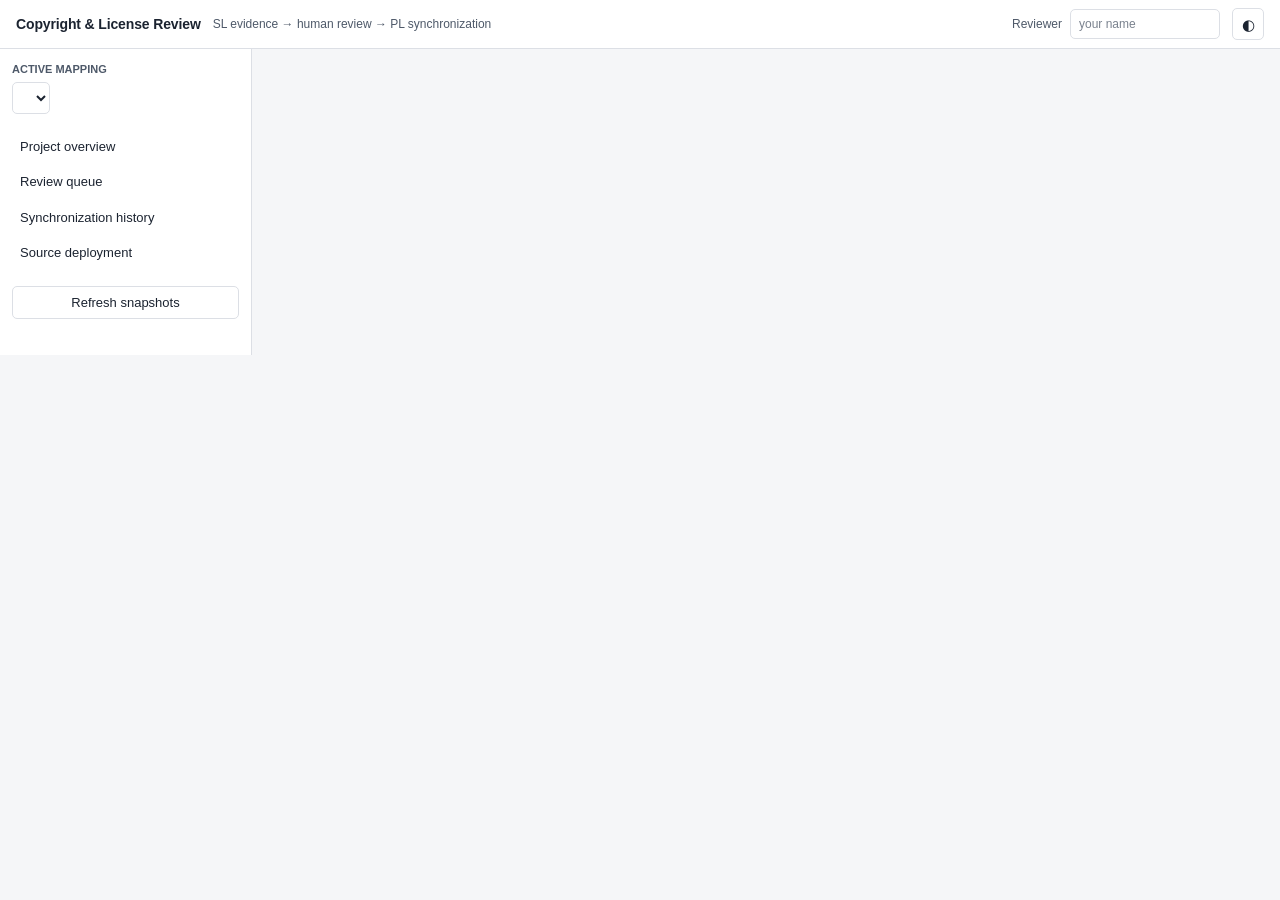
==== clreview/web/index.html @ 64e0ba80 "feat(web): source deployment panel The deploy endpoint existed; reaching it meant writing curl. This" ====
<!doctype html>
<html lang="en">
<head>
<meta charset="utf-8">
<meta name="viewport" content="width=device-width, initial-scale=1">
<title>CL Review</title>
<meta name="theme-color" content="#f5f6f8" media="(prefers-color-scheme: light)">
<meta name="theme-color" content="#131820" media="(prefers-color-scheme: dark)">
<link rel="icon" href="data:image/svg+xml,<svg xmlns='http://www.w3.org/2000/svg' viewBox='0 0 16 16'><rect width='16' height='16' rx='4' fill='%23245bdb'/><path d='M4 8.5l2.5 2.5L12 5.5' stroke='white' stroke-width='2' fill='none' stroke-linecap='round' stroke-linejoin='round'/></svg>">
<link rel="stylesheet" href="style.css">
</head>
<body>
<a class="skip-link" href="#main">Skip to main content</a>
<div id="progress" aria-hidden="true"><i></i></div>
<header class="topbar">
  <strong>Copyright &amp; License Review</strong>
  <span class="sub">SL evidence → human review → PL synchronization</span>
  <label class="reviewer">Reviewer <input id="reviewer" placeholder="your name" autocomplete="name" aria-describedby="reviewer-error" required><span id="reviewer-error" class="field-error" role="alert" hidden>Enter your name here first, then repeat the action.</span></label>
  <button id="theme-toggle" aria-label="Switch to dark theme" aria-pressed="false">◐</button>
</header>
<div class="layout">
  <nav class="sidebar">
    <label class="side-label" for="mapping-select">Active mapping</label>
    <select id="mapping-select"></select>
    <div class="navlinks">
      <a href="#/overview" data-view="overview">Project overview</a>
      <a href="#/queue" data-view="queue">Review queue</a>
      <a href="#/history" data-view="history">Synchronization history</a>
      <a href="#/deploy" data-view="deploy">Source deployment</a>
    </div>
    <div class="side-actions">
      <button id="refresh-btn" title="Retrieve fresh snapshots; review decisions are preserved">Refresh snapshots</button>
    </div>
    <div id="side-status" class="side-status"></div>
  </nav>
  <main id="main">
    <section id="view-overview" class="view"></section>
    <section id="view-queue" class="view hidden"></section>
    <section id="view-workspace" class="view hidden"></section>
    <section id="view-history" class="view hidden"></section>
    <section id="view-deploy" class="view hidden"></section>
  </main>
</div>
<div id="toast" class="toast hidden" role="status" aria-live="polite" aria-atomic="true"></div>
<script src="workspace.js"></script>
<script src="app.js"></script>
</body>
</html>
---- clreview/web/style.css ----
/* ---------- tokens ---------- */
:root {
  color-scheme: light;
  --bg: #f5f6f8; --panel: #ffffff; --line: #dcdfe5; --line-soft: #e8ebef;
  --ink: #1b2330; --muted: #4e5969;
  --accent: #245bdb; --accent-hover: #1d4dbd; --accent-weak: #e9effd;
  --accent-btn: #245bdb; --accent-btn-hover: #1d4dbd;
  --ok: #14613c; --ok-weak: #e2f1e9; --warn: #7d4b00; --warn-weak: #fbf0d9;
  --bad: #a7271f; --bad-weak: #fceceb; --code: #f0f2f5;
  --overlay: rgba(17, 24, 34, .55);
  --r-ctl: 5px; --r-panel: 8px; --r-pop: 10px; --r-pill: 999px;
  --s1: 4px; --s2: 8px; --s3: 12px; --s4: 16px; --s5: 24px;
  --sh-1: 0 1px 2px rgba(16,24,40,.06), 0 1px 3px rgba(16,24,40,.07);
  --sh-2: 0 12px 28px rgba(16,24,40,.18), 0 3px 8px rgba(16,24,40,.10);
  --dur: 140ms; --ease: cubic-bezier(.2,0,.2,1);
}
[data-theme=dark] {
  color-scheme: dark;
  --bg: #131820; --panel: #1d242e; --line: #3d4756; --line-soft: #2c3540;
  --ink: #e4e9f0; --muted: #b4c1d1;
  --accent: #86abff; --accent-hover: #9dbcff; --accent-weak: #24314a;
  /* Primary buttons keep a dark fill in dark mode: white on the light accent fails AA. */
  --accent-btn: #2f6ae2; --accent-btn-hover: #2a5fd0;
  --ok: #7fdcaa; --ok-weak: #17341f; --warn: #e8b765; --warn-weak: #372a10;
  --bad: #ff9c95; --bad-weak: #401714; --code: #252d38;
  --overlay: rgba(6, 9, 14, .62);
  --sh-1: 0 1px 2px rgba(0,0,0,.4); --sh-2: 0 16px 36px rgba(0,0,0,.55);
}

/* ---------- base ---------- */
* { box-sizing: border-box; }
html { -webkit-font-smoothing: antialiased; -moz-osx-font-smoothing: grayscale; }
body {
  margin: 0; font: 13px/1.5 -apple-system, "Segoe UI", Roboto, Helvetica, Arial, sans-serif;
  color: var(--ink); background: var(--bg);
}
h1, h2, h3 { text-wrap: balance; }
p { text-wrap: pretty; margin: 0 0 var(--s2); }
:focus-visible { outline: 2px solid var(--accent); outline-offset: 2px; border-radius: 3px; }
.sr-only {
  position: absolute; width: 1px; height: 1px; margin: -1px; padding: 0;
  overflow: hidden; clip: rect(0 0 0 0); white-space: nowrap; border: 0;
}
.skip-link {
  position: absolute; left: var(--s2); top: -40px; z-index: 70; background: var(--panel);
  color: var(--accent); padding: var(--s2) var(--s3); border: 1px solid var(--accent);
  border-radius: var(--r-ctl); transition: top var(--dur) var(--ease);
}
.skip-link:focus { top: var(--s2); }
#progress { position: fixed; inset: 0 0 auto 0; height: 2px; z-index: 60; opacity: 0; transition: opacity 120ms linear; pointer-events: none; }
#progress i { position: absolute; inset: 0; width: 32%; background: var(--accent); animation: none; }
body.busy #progress i { animation: slide 1.1s ease-in-out infinite; }
body.busy #progress { opacity: 1; }
body.busy { cursor: progress; }
@keyframes slide { from { transform: translateX(-100%); } to { transform: translateX(340%); } }

/* ---------- chrome ---------- */
.topbar {
  display: flex; align-items: center; gap: var(--s3); padding: var(--s2) var(--s4);
  background: var(--panel); border-bottom: 1px solid var(--line);
  position: sticky; top: 0; z-index: 20; min-height: 48px;
}
.topbar strong { font-size: 14px; letter-spacing: -.01em; white-space: nowrap; }
.topbar .sub { color: var(--muted); font-size: 12px; }
.topbar .reviewer { margin-left: auto; color: var(--muted); font-size: 12px; display: grid; grid-template-columns: auto auto; align-items: center; column-gap: var(--s2); }
/* the recovery sits under the box that fixes it, in flow, so the bar grows instead of covering anything */
#reviewer[aria-invalid="true"] { border-color: var(--bad); box-shadow: 0 0 0 3px var(--bad-weak); }
.field-error { grid-column: 1 / -1; justify-self: end; color: var(--bad); font-size: 11px; font-weight: 600; }
.note { color: var(--muted); font-size: 12px; }
.layout { display: grid; grid-template-columns: 252px minmax(0, 1fr); min-height: calc(100dvh - 49px); }
.sidebar { border-right: 1px solid var(--line); background: var(--panel); padding: var(--s3); position: sticky; top: 49px; align-self: start; max-height: calc(100dvh - 49px); overflow: auto; }
.navlinks { display: grid; gap: 2px; margin: var(--s4) 0; }
.navlinks a {
  text-decoration: none; color: var(--ink); padding: 7px var(--s2); border-radius: var(--r-ctl);
  display: block; transition: background-color var(--dur) var(--ease), color var(--dur) var(--ease);
}
.navlinks a:hover { background: var(--code); }
.navlinks a.active { background: var(--accent-weak); color: var(--accent); font-weight: 600; }
.side-actions { display: grid; gap: 6px; }
.side-status { margin-top: var(--s5); font-size: 12px; color: var(--muted); line-height: 1.6; overflow-wrap: anywhere; }
main { padding: var(--s4) var(--s5) 56px; min-width: 0; }

/* ---------- type ---------- */
h1 { font-size: 20px; margin: 0 0 var(--s3); letter-spacing: -.015em; }
h2 { font-size: 15px; margin: var(--s5) 0 var(--s2); }
/* panel titles read small and quiet; the level is structural, the style is not */
.panel h2 { font-size: 12px; margin: 0 0 var(--s3); color: var(--muted); font-weight: 650; letter-spacing: .01em; }
.muted { color: var(--muted); }
.small { font-size: 12px; }
code, .code, pre { font: 12px/1.45 ui-monospace, "SF Mono", Menlo, Consolas, monospace; }
code { overflow-wrap: anywhere; }
.num { font-variant-numeric: tabular-nums; }

/* ---------- controls ---------- */
select, input[type=text], input[type=search], input, textarea {
  font: inherit; color: inherit; background: var(--panel); border: 1px solid var(--line);
  border-radius: var(--r-ctl); padding: 6px var(--s2); min-height: 32px;
  transition: border-color var(--dur) var(--ease), box-shadow var(--dur) var(--ease);
}
input:focus, select:focus, textarea:focus { border-color: var(--accent); box-shadow: 0 0 0 3px var(--accent-weak); outline: none; }
::placeholder { color: var(--muted); opacity: .75; }
.topbar .reviewer input { width: 150px; min-height: 30px; padding: 3px var(--s2); }
button {
  font: inherit; cursor: pointer; padding: 6px 11px; border: 1px solid var(--line);
  background: var(--panel); border-radius: var(--r-ctl); color: var(--ink); min-height: 32px;
  transition: background-color var(--dur) var(--ease), border-color var(--dur) var(--ease),
              color var(--dur) var(--ease), transform 80ms var(--ease), box-shadow var(--dur) var(--ease);
}
button:hover { border-color: var(--accent); background: var(--code); }
button:active:not(:disabled) { transform: scale(.97); }
button.primary { background: var(--accent-btn); border-color: var(--accent-btn); color: #fff; font-weight: 600; box-shadow: var(--sh-1); }
button.primary:hover { background: var(--accent-btn-hover); border-color: var(--accent-btn-hover); }
button.danger { color: var(--bad); border-color: color-mix(in srgb, var(--bad) 45%, var(--line)); }
button.danger:hover { background: var(--bad-weak); border-color: var(--bad); }
button:disabled { opacity: .45; cursor: not-allowed; box-shadow: none; }
button:disabled:hover { border-color: var(--line); background: var(--panel); }
button.tiny { padding: 3px 8px; font-size: 12px; min-height: 26px; }
#theme-toggle { min-width: 32px; padding: 0; font-size: 15px; line-height: 1; }
textarea { width: 100%; min-height: 60px; resize: vertical; }

/* ---------- containers ---------- */
.panel {
  background: var(--panel); border: 1px solid var(--line); border-radius: var(--r-panel);
  padding: var(--s4); margin-bottom: var(--s3); overflow-x: auto; box-shadow: var(--sh-1);
}
.panel > :last-child { margin-bottom: 0; }
.grid2 { display: grid; grid-template-columns: repeat(auto-fit, minmax(280px, 1fr)); gap: var(--s3); }
.grid3 { display: grid; grid-template-columns: repeat(auto-fit, minmax(200px, 1fr)); gap: var(--s3); }
.split { display: grid; grid-template-columns: 1fr 1fr; gap: 10px; }
.kv { display: grid; grid-template-columns: max-content minmax(0, 1fr); gap: 5px var(--s3); font-size: 12px; align-items: baseline; }
.kv dt { color: var(--muted); }
.kv dd { margin: 0; overflow-wrap: anywhere; }
.row-actions { display: flex; gap: var(--s1); flex-wrap: wrap; align-items: center; }
td.dec { min-width: 104px; }
td.acts { min-width: 230px; }
h1 .badge { font-size: 13px; vertical-align: middle; }
.form-row { display: flex; gap: var(--s2); flex-wrap: wrap; align-items: end; }
/* a six-field target form needs shared columns, not content-sized flex */
.field-grid { display: grid; grid-template-columns: repeat(3, minmax(0, 1fr)); gap: var(--s2); }
@media (max-width: 1100px) { .field-grid { grid-template-columns: repeat(2, minmax(0, 1fr)); } }
.field-grid > label { display: grid; gap: 3px; font-size: 11px; color: var(--muted); font-weight: 500; }
.field-grid input, .field-grid select { width: 100%; min-width: 0; }
.field-label { display: block; font-size: 11px; color: var(--muted); font-weight: 500; margin-bottom: 3px; }
/* a machine string inside a heading is the subject, not secondary text */
.panel h2 code { color: var(--ink); }
/* a library name never wraps; the long source URL is the column that gives */
.deploy-table td:first-child { white-space: nowrap; }
.form-row label, .filters label { display: grid; gap: 3px; font-size: 11px; color: var(--muted); font-weight: 500; }
.form-row input, .form-row select { min-width: 150px; }
.checkline { display: flex; gap: 6px; align-items: center; flex-wrap: wrap; font-size: 12px; }
.checkline input { min-height: 0; }
/* the whole approval label is the hit area, not the 13px box */
.checkline label {
  display: inline-flex; align-items: center; gap: 8px; cursor: pointer;
  padding: 6px 8px; margin: -6px -4px; border-radius: var(--r-ctl);
}
.checkline label:hover { background: var(--code); }
.checkline input[type=checkbox] { width: 18px; height: 18px; flex: 0 0 auto; accent-color: var(--accent); }
.side-label { display: block; font-size: 11px; text-transform: uppercase; color: var(--muted); margin-bottom: var(--s1); font-weight: 600; }
.mt-2 { margin-top: var(--s2); }
.mt-3 { margin-top: var(--s3); }

/* ---------- stats ---------- */
.stats { display: grid; grid-template-columns: repeat(auto-fit, minmax(132px, 1fr)); gap: var(--s2); }
.stat {
  border: 1px solid var(--line); border-radius: var(--r-panel); padding: 10px var(--s3);
  background: var(--panel); box-shadow: var(--sh-1);
}
.stat b { display: block; font-size: 22px; line-height: 1.15; font-variant-numeric: tabular-nums; letter-spacing: -.02em; }
.stat span { color: var(--muted); font-size: 11.5px; }
.stat.is-warn b { color: var(--warn); }
.stat.is-bad b { color: var(--bad); }
.stat.is-ok b { color: var(--ok); }

/* ---------- badges ---------- */
.badge {
  display: inline-block; padding: 1px 7px; border-radius: var(--r-pill); font-size: 11px;
  border: 1px solid var(--line); background: var(--code); color: var(--ink); white-space: nowrap; line-height: 1.6;
}
.badge.ok { color: var(--ok); background: var(--ok-weak); border-color: color-mix(in srgb, var(--ok) 40%, transparent); }
.badge.warn { color: var(--warn); background: var(--warn-weak); border-color: color-mix(in srgb, var(--warn) 40%, transparent); }
.badge.bad { color: var(--bad); background: var(--bad-weak); border-color: color-mix(in srgb, var(--bad) 40%, transparent); }
.badge.accent { color: var(--accent); background: var(--accent-weak); border-color: color-mix(in srgb, var(--accent) 40%, transparent); }

/* ---------- tables ---------- */
table { width: 100%; border-collapse: collapse; font-size: 12px; }
th, td { text-align: left; padding: 7px var(--s2); border-bottom: 1px solid var(--line-soft); vertical-align: top; }
th { color: var(--muted); font-weight: 600; font-size: 11px; letter-spacing: .02em; white-space: nowrap; }
tbody tr:last-child td { border-bottom: 0; }
tbody tr { transition: background-color var(--dur) var(--ease); }
tr.clickable:hover td { background: var(--accent-weak); cursor: pointer; }
tr.clickable:focus-visible { outline: 2px solid var(--accent); outline-offset: -2px; }
tr.selected td { background: var(--accent-weak); }
/* hit area grows into the cell padding; negative margin keeps row density */
td a { color: var(--accent); text-decoration: none; display: inline-block; padding: 5px 0; margin: -5px 0; }
td a:hover { text-decoration: underline; }
td.muted, td .muted { color: var(--muted); }
td.mid { vertical-align: middle; }
.stack { display: flex; flex-direction: column; gap: var(--s1); align-items: flex-start; }
td.num, td.small { font-variant-numeric: tabular-nums; }
pre, .code { background: var(--code); border: 1px solid var(--line); border-radius: var(--r-ctl); padding: var(--s2); white-space: pre-wrap; overflow-wrap: anywhere; margin: 0; }
.textbox { max-height: 260px; overflow: auto; }

/* ---------- states ---------- */
.panel > p.muted:not(.small), td.muted {
  border: 1px dashed var(--line); border-radius: var(--r-ctl); color: var(--muted);
  padding: var(--s3); margin: 0; text-align: center; background: var(--bg);
}
td.muted { text-align: left; }
.notice { border-left: 3px solid var(--line); padding: var(--s1) var(--s2); margin: var(--s1) 0; background: var(--code); border-radius: 0 var(--r-ctl) var(--r-ctl) 0; }
.notice.variant { border-color: var(--warn); }
.notice.sl_only { border-color: var(--accent); }
.notice.pl_only { border-color: var(--muted); }
.notice.rejected { opacity: .6; text-decoration: line-through; }
.warnlist { margin: 0; padding-left: 18px; color: var(--warn); }
.warnlist li { margin-bottom: 2px; }
.filters { display: flex; flex-wrap: wrap; gap: var(--s2); align-items: end; margin-bottom: var(--s3); }
.filters input, .filters select { min-width: 130px; }
.pager { display: flex; gap: var(--s2); align-items: center; margin-top: var(--s3); color: var(--muted); font-variant-numeric: tabular-nums; }
.tabs { display: flex; gap: var(--s1); border-bottom: 1px solid var(--line); margin-bottom: var(--s2); }
.tabs button { border: 0; border-bottom: 2px solid transparent; border-radius: 0; background: transparent; min-height: 34px; }
.tabs button.active { border-color: var(--accent); color: var(--accent); font-weight: 600; }
.tabs button:hover { background: transparent; color: var(--accent); }
.hidden { display: none !important; }

/* ---------- toast ---------- */
.toast {
  position: fixed; bottom: var(--s4); right: var(--s4); background: var(--ink); color: var(--panel);
  padding: 10px var(--s3); border-radius: var(--r-ctl); max-width: min(520px, calc(100vw - 32px));
  box-shadow: var(--sh-2); display: flex; gap: var(--s3); align-items: flex-start;
  animation: rise 160ms var(--ease); z-index: 40; font-size: 12.5px; overflow-wrap: anywhere;
}
.toast.error { background: #8f1f19; color: #fff; }
.toast button { background: transparent; border: 0; color: inherit; padding: 0 2px; min-height: 0; opacity: .75; }
.toast button:hover { opacity: 1; background: transparent; }
@keyframes rise { from { opacity: 0; transform: translateY(6px); } to { opacity: 1; transform: none; } }

/* ---------- modal ---------- */
.modal-backdrop {
  position: fixed; inset: 0; background: var(--overlay); display: grid; place-items: center;
  padding: var(--s4); z-index: 50; animation: fade 120ms var(--ease);
}
.modal {
  background: var(--panel); border: 1px solid var(--line); border-radius: var(--r-pop);
  box-shadow: var(--sh-2); width: min(540px, 100%); padding: var(--s5);
  animation: pop 140ms var(--ease);
}
.modal h2 { font-size: 16px; margin: 0 0 var(--s2); }
.modal p { color: var(--muted); margin: 0 0 var(--s3); }
.modal label { display: block; font-size: 11px; color: var(--muted); font-weight: 600; margin-bottom: 3px; }
.modal textarea, .modal input { width: 100%; }
.modal-actions { display: flex; justify-content: flex-end; gap: var(--s2); margin-top: var(--s4); }
@keyframes fade { from { opacity: 0; } to { opacity: 1; } }
@keyframes pop { from { opacity: 0; transform: translateY(8px) scale(.98); } to { opacity: 1; transform: none; } }

/* ---------- responsive ---------- */
@media (max-width: 880px) {
  .topbar { flex-wrap: wrap; row-gap: var(--s2); }
  .topbar .sub { display: none; }
  .topbar .reviewer { margin-left: auto; }
  .layout { grid-template-columns: 1fr; }
  .sidebar { position: static; max-height: none; border-right: 0; border-bottom: 1px solid var(--line); }
  .navlinks { grid-template-columns: repeat(auto-fit, minmax(150px, 1fr)); margin: var(--s3) 0; }
  .side-status { margin-top: var(--s3); }
  main { padding: var(--s3) var(--s3) 48px; }
  .split { grid-template-columns: 1fr; }
  .form-row input, .form-row select, .filters input, .filters select { min-width: 0; width: 100%; }
  .form-row label, .filters label { flex: 1 1 160px; }
  .field-grid { grid-template-columns: 1fr; }
}

/* Wide tables become label/value cards on phones so no column is clipped. */
@media (max-width: 640px) {
  .stack-rows thead { position: absolute; width: 1px; height: 1px; overflow: hidden; clip: rect(0 0 0 0); }
  .stack-rows, .stack-rows tbody { display: block; }
  .stack-rows tr {
    display: block; border: 1px solid var(--line); border-radius: var(--r-ctl);
    padding: 6px 10px; margin-bottom: var(--s2); background: var(--panel);
  }
  .stack-rows tr.clickable:hover td, .stack-rows tr.selected td { background: transparent; }
  .stack-rows tr.clickable:hover { background: var(--accent-weak); }
  .stack-rows td {
    display: flex; gap: var(--s3); justify-content: space-between; align-items: baseline;
    border: 0; padding: 3px 0; text-align: right; overflow-wrap: anywhere;
  }
  .stack-rows td::before {
    content: attr(data-label); flex: 0 0 auto; text-align: left;
    color: var(--muted); font-size: 11px; font-weight: 600;
  }
  .stack-rows td[colspan] { display: block; text-align: left; }
  .stack-rows td[colspan]::before { content: none; }
}

/* touch is an input method, not a screen width */
@media (pointer: coarse) {
  button { min-height: 40px; padding-inline: 14px; }
  button.tiny { min-height: 34px; }
  select, input[type=text], input[type=search] { min-height: 40px; }
  .navlinks a { padding: 11px 12px; }
  #theme-toggle { min-width: 40px; height: 40px; }
  .checkline label { padding: 10px 8px; margin: -10px -4px; }
}

@media (prefers-reduced-motion: reduce) {
  /* travel stops; feedback that only changes colour or opacity stays legible */
  *, *::before, *::after { animation-duration: .01ms !important; animation-iteration-count: 1 !important; transition-duration: .01ms !important; }
  #progress { transition: opacity 120ms linear !important; }
  .navlinks a { transition: background-color 120ms var(--ease), color 120ms var(--ease) !important; }
  input, select, textarea { transition: border-color 120ms var(--ease), box-shadow 120ms var(--ease) !important; }
  button { transition: background-color 120ms var(--ease), border-color 120ms var(--ease), color 120ms var(--ease), box-shadow 120ms var(--ease) !important; }
  tbody tr { transition: background-color 120ms var(--ease) !important; }
  .modal-backdrop { animation: fade 120ms var(--ease) !important; }
  .modal { animation: fade 140ms var(--ease) !important; }
  .toast { animation: fade 160ms linear !important; }
  body.busy #progress i { width: 100%; animation: none; }
}
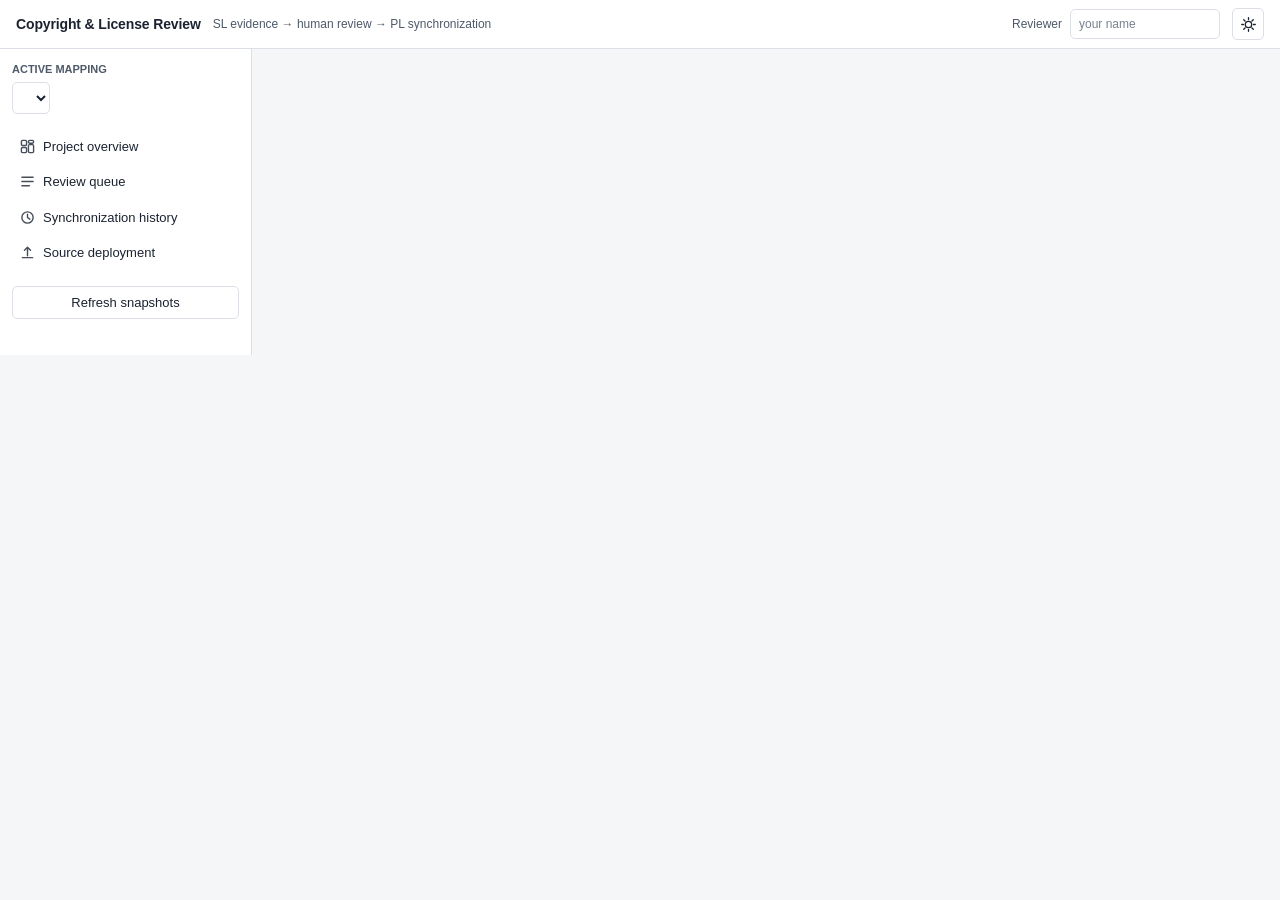
==== commit fefa1400: "Finish the console UI/UX pass and rewrite the README install-first The UI work landed but its README" ====
--- a/clreview/web/index.html
+++ b/clreview/web/index.html
@@ -16,24 +16,24 @@
   <strong>Copyright &amp; License Review</strong>
   <span class="sub">SL evidence → human review → PL synchronization</span>
   <label class="reviewer">Reviewer <input id="reviewer" placeholder="your name" autocomplete="name" aria-describedby="reviewer-error" required><span id="reviewer-error" class="field-error" role="alert" hidden>Enter your name here first, then repeat the action.</span></label>
-  <button id="theme-toggle" aria-label="Switch to dark theme" aria-pressed="false">◐</button>
+  <button id="theme-toggle" aria-label="Switch to dark theme" aria-pressed="false"><svg class="ico-sun" viewBox="0 0 16 16" aria-hidden="true"><circle cx="8" cy="8" r="3.4"/><path d="M8 .8v1.9M8 13.3v1.9M.8 8h1.9M13.3 8h1.9M2.9 2.9l1.4 1.4M11.7 11.7l1.4 1.4M13.1 2.9l-1.4 1.4M4.3 11.7l-1.4 1.4"/></svg><svg class="ico-moon" viewBox="0 0 16 16" aria-hidden="true"><path d="M13.2 9.8A5.8 5.8 0 0 1 6.2 2.8a5.8 5.8 0 1 0 7 7z"/></svg></button>
 </header>
 <div class="layout">
   <nav class="sidebar">
     <label class="side-label" for="mapping-select">Active mapping</label>
     <select id="mapping-select"></select>
     <div class="navlinks">
-      <a href="#/overview" data-view="overview">Project overview</a>
-      <a href="#/queue" data-view="queue">Review queue</a>
-      <a href="#/history" data-view="history">Synchronization history</a>
-      <a href="#/deploy" data-view="deploy">Source deployment</a>
+      <a href="#/overview" data-view="overview"><svg class="nav-ico" viewBox="0 0 16 16" aria-hidden="true"><rect x="1.5" y="1.5" width="5.5" height="5.5" rx="1.2"/><rect x="9" y="1.5" width="5.5" height="3" rx="1.2"/><rect x="9" y="6" width="5.5" height="8.5" rx="1.2"/><rect x="1.5" y="9" width="5.5" height="5.5" rx="1.2"/></svg><span>Project overview</span></a>
+      <a href="#/queue" data-view="queue"><svg class="nav-ico" viewBox="0 0 16 16" aria-hidden="true"><path d="M2 3.5h12M2 8h12M2 12.5h8"/></svg><span>Review queue</span></a>
+      <a href="#/history" data-view="history"><svg class="nav-ico" viewBox="0 0 16 16" aria-hidden="true"><circle cx="8" cy="8" r="6"/><path d="M8 4.5V8l2.5 1.8"/></svg><span>Synchronization history</span></a>
+      <a href="#/deploy" data-view="deploy"><svg class="nav-ico" viewBox="0 0 16 16" aria-hidden="true"><path d="M8 11.5V2.5M8 2.5L4.8 5.7M8 2.5l3.2 3.2M2.5 13.5h11"/></svg><span>Source deployment</span></a>
     </div>
     <div class="side-actions">
-      <button id="refresh-btn" title="Retrieve fresh snapshots; review decisions are preserved">Refresh snapshots</button>
+      <button id="refresh-btn" title="Retrieve fresh snapshots; review decisions are preserved"><span class="btn-spin" aria-hidden="true"></span><span class="btn-label">Refresh snapshots</span></button>
     </div>
     <div id="side-status" class="side-status"></div>
   </nav>
-  <main id="main">
+  <main id="main" aria-live="polite">
     <section id="view-overview" class="view"></section>
     <section id="view-queue" class="view hidden"></section>
     <section id="view-workspace" class="view hidden"></section>
--- a/clreview/web/style.css
+++ b/clreview/web/style.css
@@ -8,6 +8,11 @@
   --ok: #14613c; --ok-weak: #e2f1e9; --warn: #7d4b00; --warn-weak: #fbf0d9;
   --bad: #a7271f; --bad-weak: #fceceb; --code: #f0f2f5;
   --overlay: rgba(17, 24, 34, .55);
+  /* diff paint: a changed token on the PL side reads as removed, on the SL side as added.
+     Derived from the verdict tokens so a theme change moves both together. */
+  --diff-del: var(--bad-weak); --diff-del-ink: var(--bad);
+  --diff-add: var(--ok-weak); --diff-add-ink: var(--ok);
+  --meter-track: var(--line-soft);
   --r-ctl: 5px; --r-panel: 8px; --r-pop: 10px; --r-pill: 999px;
   --s1: 4px; --s2: 8px; --s3: 12px; --s4: 16px; --s5: 24px;
   --sh-1: 0 1px 2px rgba(16,24,40,.06), 0 1px 3px rgba(16,24,40,.07);
@@ -160,6 +165,81 @@
 .mt-2 { margin-top: var(--s2); }
 .mt-3 { margin-top: var(--s3); }
 
+/* ---------- diff paint ---------- */
+/* Only ever produced by CL._paintDiff, which escapes the token before wrapping it. */
+mark.d-del, mark.d-add { border-radius: 2px; padding: 0 1px; font-weight: 600; }
+mark.d-del { background: var(--diff-del); color: var(--diff-del-ink); }
+mark.d-add { background: var(--diff-add); color: var(--diff-add-ink); }
+/* Off: the marks stay in the DOM, only their paint changes, so toggling costs no re-render. */
+.diff-off mark.d-del, .diff-off mark.d-add { background: transparent; color: inherit; font-weight: inherit; }
+
+/* ---------- sticky workspace context ---------- */
+/* Fixed, rendered last in the view, revealed only after the h1 has scrolled away.
+   Hidden below the 880px layout breakpoint: there the title is close enough already. */
+.ws-sticky {
+  position: fixed; top: 49px; left: 252px; right: 0; z-index: 19;
+  display: flex; align-items: center; gap: var(--s3); flex-wrap: wrap;
+  padding: 7px var(--s5); background: var(--panel);
+  border-bottom: 1px solid var(--line); box-shadow: var(--sh-1);
+  animation: slide-down 140ms var(--ease);
+}
+.ws-sticky.hidden { display: none; }
+.ws-name { font-weight: 650; font-size: 13px; letter-spacing: -.01em; overflow: hidden; text-overflow: ellipsis; white-space: nowrap; max-width: 34ch; }
+.ws-badges { display: inline-flex; align-items: center; gap: var(--s2); }
+.ws-conf { white-space: nowrap; }
+.ws-prog { display: inline-flex; align-items: center; gap: var(--s2); margin-left: auto; }
+.ws-meter { width: 120px; height: 6px; border-radius: var(--r-pill); background: var(--meter-track); overflow: hidden; display: inline-block; }
+.ws-meter i { display: block; height: 100%; background: var(--accent); border-radius: var(--r-pill); transition: width var(--dur) var(--ease); }
+.ws-count { font-size: 12px; color: var(--muted); }
+.ws-count.done { color: var(--ok); font-weight: 650; }
+@keyframes slide-down { from { opacity: 0; transform: translateY(-6px); } to { opacity: 1; transform: none; } }
+
+/* ---------- decision button hierarchy ---------- */
+/* One primary per row (the SL value), quiet edits, destructive actions pushed to the end. */
+button.primary-soft {
+  color: var(--accent); background: var(--accent-weak);
+  border-color: color-mix(in srgb, var(--accent) 40%, var(--line));
+}
+button.primary-soft:hover { background: color-mix(in srgb, var(--accent) 16%, var(--panel)); border-color: var(--accent); }
+button.ghost { background: transparent; color: var(--muted); }
+button.ghost:hover { background: var(--code); color: var(--ink); }
+button.danger-ghost { background: transparent; color: var(--bad); border-color: transparent; }
+button.danger-ghost:hover { background: var(--bad-weak); border-color: color-mix(in srgb, var(--bad) 40%, var(--line)); }
+.act-divider { width: 1px; align-self: stretch; min-height: 18px; background: var(--line); margin: 0 2px; }
+.danger-cluster { display: inline-flex; gap: var(--s1); align-items: center; }
+
+/* ---------- queue ---------- */
+.conf-meter { width: 46px; height: 5px; border-radius: var(--r-pill); background: var(--meter-track); overflow: hidden; display: inline-block; vertical-align: middle; margin-right: 6px; }
+.conf-meter i { display: block; height: 100%; border-radius: var(--r-pill); }
+.conf-meter i.hi { background: var(--ok); }
+.conf-meter i.mid { background: var(--warn); }
+.conf-meter i.none { background: var(--bad); }
+.conf-val { font-variant-numeric: tabular-nums; }
+tr.kbd-cursor td { background: var(--accent-weak); }
+tr.kbd-cursor { outline: 2px solid var(--accent); outline-offset: -2px; }
+
+/* ---------- chrome ---------- */
+.navlinks a { display: flex; align-items: center; gap: var(--s2); }
+.nav-ico { width: 15px; height: 15px; flex: 0 0 auto; fill: none; stroke: currentColor; stroke-width: 1.5; stroke-linecap: round; stroke-linejoin: round; opacity: .8; }
+.navlinks a.active .nav-ico { opacity: 1; }
+#theme-toggle svg { width: 15px; height: 15px; fill: none; stroke: currentColor; stroke-width: 1.4; stroke-linecap: round; vertical-align: middle; }
+#theme-toggle .ico-moon { display: none; }
+[data-theme=dark] #theme-toggle .ico-sun { display: none; }
+[data-theme=dark] #theme-toggle .ico-moon { display: inline; }
+.btn-spin { display: none; width: 11px; height: 11px; margin-right: 7px; border-radius: 50%;
+  border: 2px solid color-mix(in srgb, currentColor 30%, transparent); border-top-color: currentColor;
+  animation: spin .7s linear infinite; vertical-align: -1px; }
+#refresh-btn.is-busy .btn-spin { display: inline-block; }
+@keyframes spin { to { transform: rotate(360deg); } }
+
+/* a stat that is a link reads as clickable, not as a dead tile */
+a.stat { display: block; text-decoration: none; color: inherit; transition: border-color var(--dur) var(--ease), box-shadow var(--dur) var(--ease), transform var(--dur) var(--ease); }
+a.stat:hover { border-color: var(--accent); box-shadow: var(--sh-2); }
+a.stat:hover span { color: var(--accent); }
+.sc-table td { border: 0; padding: 3px var(--s2) 3px 0; vertical-align: top; }
+kbd { font: 11px/1.5 ui-monospace, "SF Mono", Menlo, Consolas, monospace; background: var(--code);
+  border: 1px solid var(--line); border-bottom-width: 2px; border-radius: 4px; padding: 1px 5px; white-space: nowrap; }
+
 /* ---------- stats ---------- */
 .stats { display: grid; grid-template-columns: repeat(auto-fit, minmax(132px, 1fr)); gap: var(--s2); }
 .stat {
@@ -267,6 +347,8 @@
   .form-row input, .form-row select, .filters input, .filters select { min-width: 0; width: 100%; }
   .form-row label, .filters label { flex: 1 1 160px; }
   .field-grid { grid-template-columns: 1fr; }
+  /* one column, short scroll: the title is never far, so the context bar has nothing to add */
+  .ws-sticky { display: none !important; }
 }
 
 /* Wide tables become label/value cards on phones so no column is clipped. */
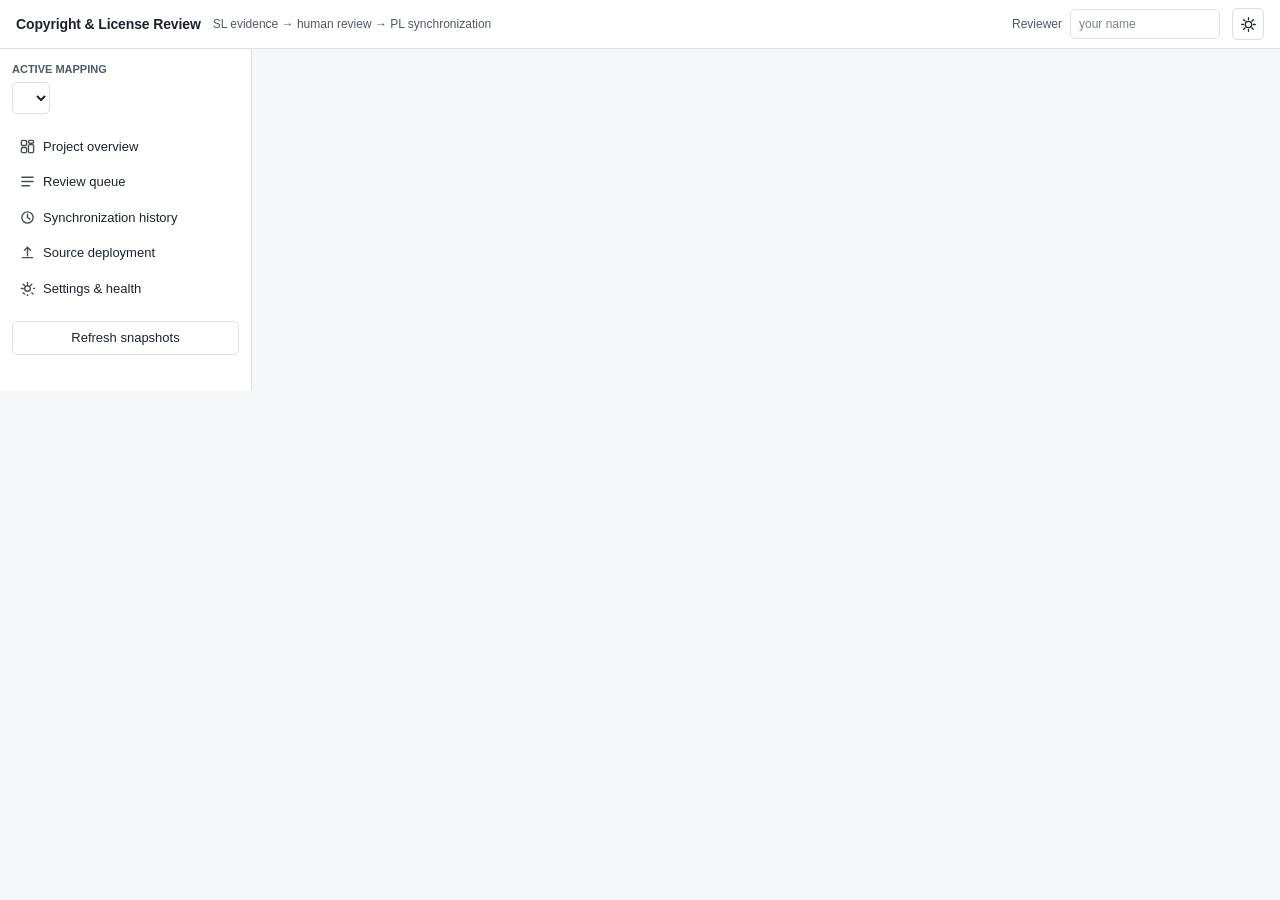
==== commit de1f19a4: "Add license-map settings, false-positive rules, delta mode, undo, HTML export, per-component apply, " ====
--- a/clreview/web/index.html
+++ b/clreview/web/index.html
@@ -18,6 +18,7 @@
   <label class="reviewer">Reviewer <input id="reviewer" placeholder="your name" autocomplete="name" aria-describedby="reviewer-error" required><span id="reviewer-error" class="field-error" role="alert" hidden>Enter your name here first, then repeat the action.</span></label>
   <button id="theme-toggle" aria-label="Switch to dark theme" aria-pressed="false"><svg class="ico-sun" viewBox="0 0 16 16" aria-hidden="true"><circle cx="8" cy="8" r="3.4"/><path d="M8 .8v1.9M8 13.3v1.9M.8 8h1.9M13.3 8h1.9M2.9 2.9l1.4 1.4M11.7 11.7l1.4 1.4M13.1 2.9l-1.4 1.4M4.3 11.7l-1.4 1.4"/></svg><svg class="ico-moon" viewBox="0 0 16 16" aria-hidden="true"><path d="M13.2 9.8A5.8 5.8 0 0 1 6.2 2.8a5.8 5.8 0 1 0 7 7z"/></svg></button>
 </header>
+<div id="ro-banner" class="ro-banner" hidden>read-only mode: writes to Black Duck / FOSSology are refused</div>
 <div class="layout">
   <nav class="sidebar">
     <label class="side-label" for="mapping-select">Active mapping</label>
@@ -27,6 +28,7 @@
       <a href="#/queue" data-view="queue"><svg class="nav-ico" viewBox="0 0 16 16" aria-hidden="true"><path d="M2 3.5h12M2 8h12M2 12.5h8"/></svg><span>Review queue</span></a>
       <a href="#/history" data-view="history"><svg class="nav-ico" viewBox="0 0 16 16" aria-hidden="true"><circle cx="8" cy="8" r="6"/><path d="M8 4.5V8l2.5 1.8"/></svg><span>Synchronization history</span></a>
       <a href="#/deploy" data-view="deploy"><svg class="nav-ico" viewBox="0 0 16 16" aria-hidden="true"><path d="M8 11.5V2.5M8 2.5L4.8 5.7M8 2.5l3.2 3.2M2.5 13.5h11"/></svg><span>Source deployment</span></a>
+      <a href="#/settings" data-view="settings"><svg class="nav-ico" viewBox="0 0 16 16" aria-hidden="true"><circle cx="8" cy="8" r="3"/><path d="M8 1.5v2M8 14.5v2M1.5 8h2M14.5 8h2M3.4 3.4l1.4 1.4M12.6 12.6l1.4 1.4M12.6 3.4l-1.4 1.4M3.4 12.6l1.4 1.4"/></svg><span>Settings &amp; health</span></a>
     </div>
     <div class="side-actions">
       <button id="refresh-btn" title="Retrieve fresh snapshots; review decisions are preserved"><span class="btn-spin" aria-hidden="true"></span><span class="btn-label">Refresh snapshots</span></button>
@@ -39,9 +41,11 @@
     <section id="view-workspace" class="view hidden"></section>
     <section id="view-history" class="view hidden"></section>
     <section id="view-deploy" class="view hidden"></section>
+    <section id="view-settings" class="view hidden"></section>
   </main>
 </div>
 <div id="toast" class="toast hidden" role="status" aria-live="polite" aria-atomic="true"></div>
+<script src="settings.js"></script>
 <script src="workspace.js"></script>
 <script src="app.js"></script>
 </body>
--- a/clreview/web/style.css
+++ b/clreview/web/style.css
@@ -71,6 +71,7 @@
 /* the recovery sits under the box that fixes it, in flow, so the bar grows instead of covering anything */
 #reviewer[aria-invalid="true"] { border-color: var(--bad); box-shadow: 0 0 0 3px var(--bad-weak); }
 .field-error { grid-column: 1 / -1; justify-self: end; color: var(--bad); font-size: 11px; font-weight: 600; }
+.ro-banner { background: var(--warn-weak); color: var(--warn); font-size: 12px; font-weight: 600; padding: 6px 16px; border-bottom: 1px solid color-mix(in srgb, var(--warn) 35%, var(--line)); }
 .note { color: var(--muted); font-size: 12px; }
 .layout { display: grid; grid-template-columns: 252px minmax(0, 1fr); min-height: calc(100dvh - 49px); }
 .sidebar { border-right: 1px solid var(--line); background: var(--panel); padding: var(--s3); position: sticky; top: 49px; align-self: start; max-height: calc(100dvh - 49px); overflow: auto; }
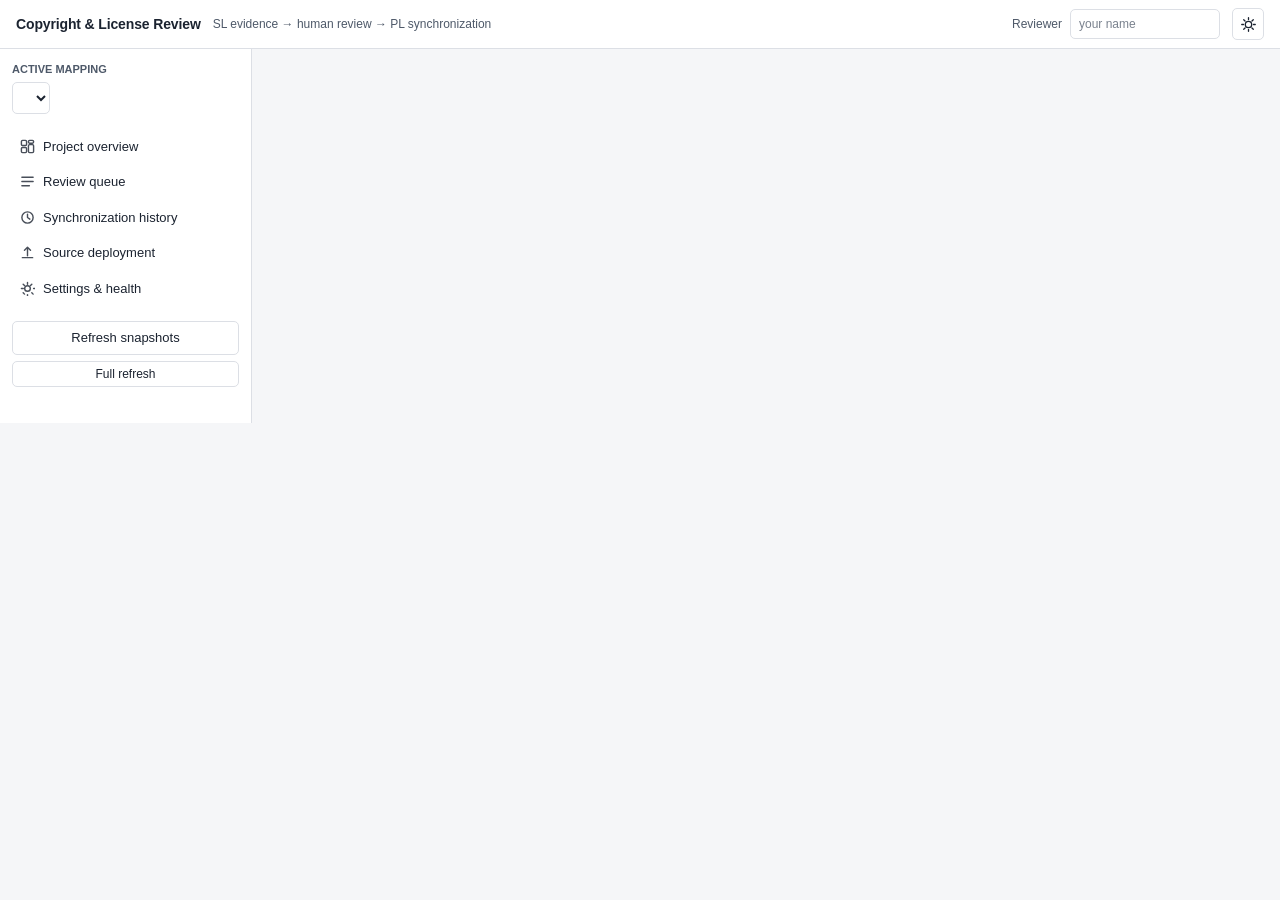
==== commit 0dab36db: "Implement TODO: connection edit/delete, background refresh jobs, upload cache, scan filter, FOSSolog" ====
--- a/clreview/web/index.html
+++ b/clreview/web/index.html
@@ -32,6 +32,8 @@
     </div>
     <div class="side-actions">
       <button id="refresh-btn" title="Retrieve fresh snapshots; review decisions are preserved"><span class="btn-spin" aria-hidden="true"></span><span class="btn-label">Refresh snapshots</span></button>
+      <button id="full-refresh-btn" class="tiny" title="Also discard cached per-upload results and re-read everything">Full refresh</button>
+      <button id="cancel-refresh-btn" class="tiny hidden">Cancel refresh</button>
     </div>
     <div id="side-status" class="side-status"></div>
   </nav>
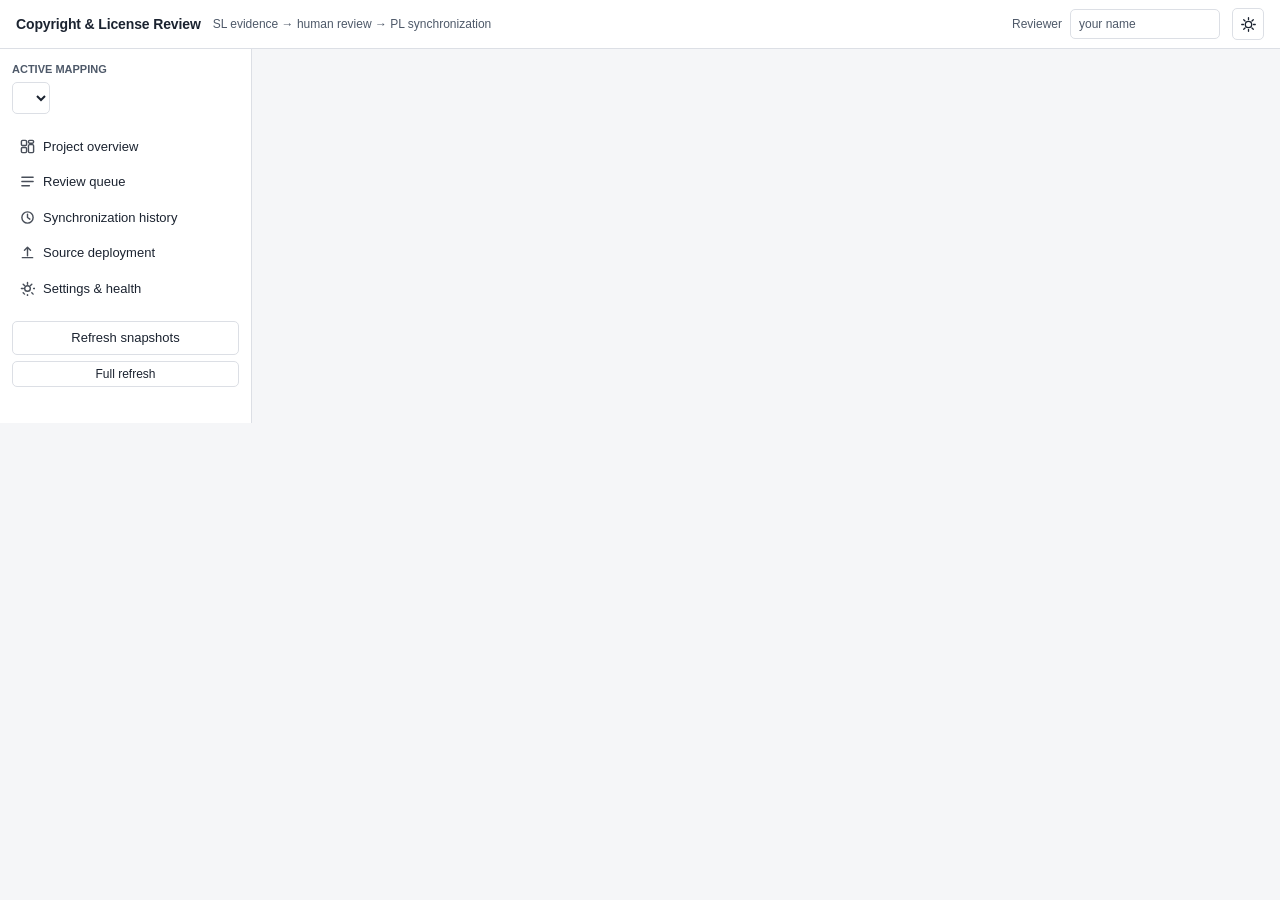
==== commit 18a3b40a: "fix(web): accessibility and safety fixes from UI critique - a/p/e/f decision keys require the cursor" ====
--- a/clreview/web/index.html
+++ b/clreview/web/index.html
@@ -37,7 +37,7 @@
     </div>
     <div id="side-status" class="side-status"></div>
   </nav>
-  <main id="main" aria-live="polite">
+  <main id="main" tabindex="-1">
     <section id="view-overview" class="view"></section>
     <section id="view-queue" class="view hidden"></section>
     <section id="view-workspace" class="view hidden"></section>
--- a/clreview/web/style.css
+++ b/clreview/web/style.css
@@ -104,7 +104,8 @@
   transition: border-color var(--dur) var(--ease), box-shadow var(--dur) var(--ease);
 }
 input:focus, select:focus, textarea:focus { border-color: var(--accent); box-shadow: 0 0 0 3px var(--accent-weak); outline: none; }
-::placeholder { color: var(--muted); opacity: .75; }
+/* opacity 1: .75 dropped #4e5969 on white to 3.9:1, below AA; the color alone is the muted tone */
+::placeholder { color: var(--muted); opacity: 1; }
 .topbar .reviewer input { width: 150px; min-height: 30px; padding: 3px var(--s2); }
 button {
   font: inherit; cursor: pointer; padding: 6px 11px; border: 1px solid var(--line);
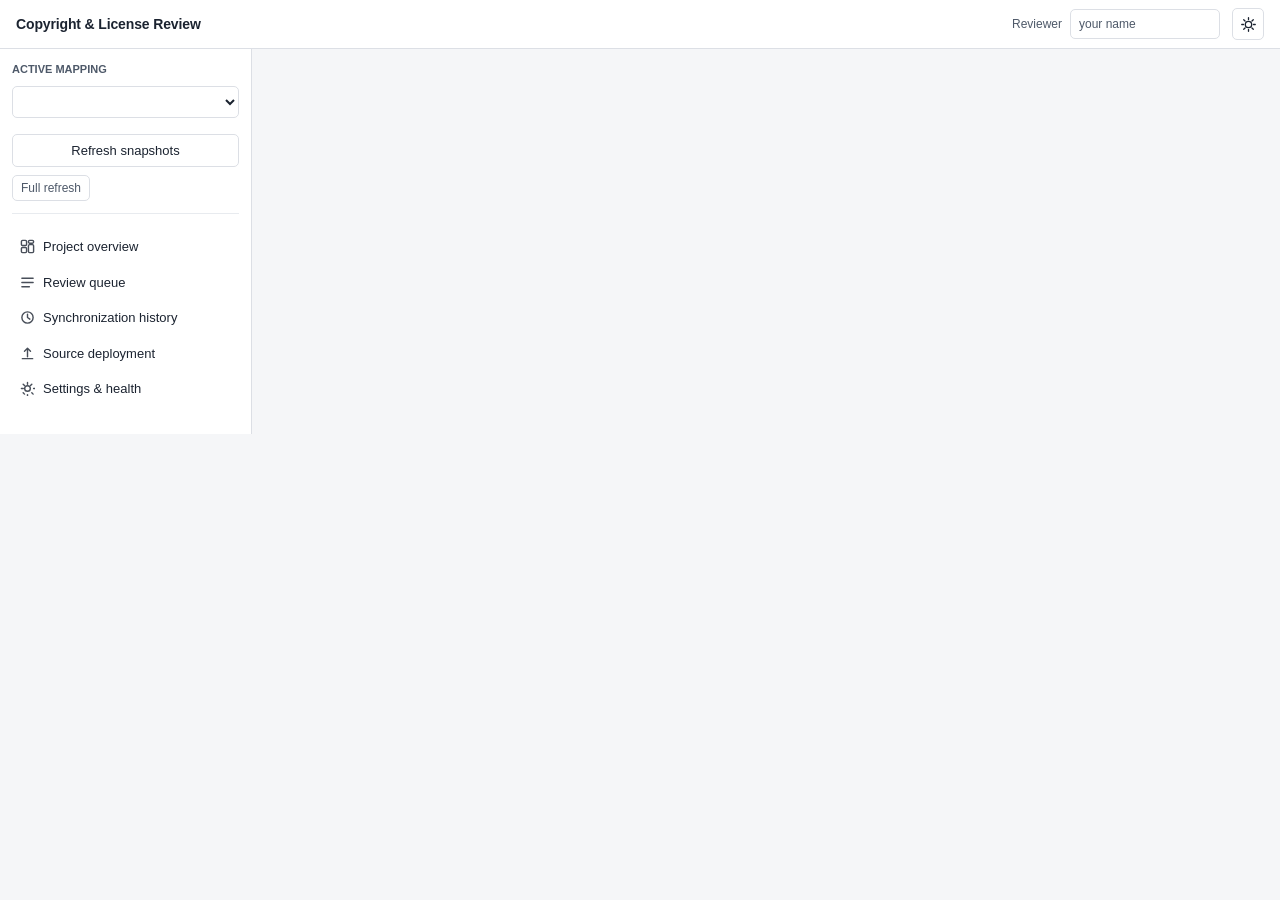
==== commit c077e46d: "Add tests for copyright deactivation, license mapping, and matching rules - Implement tests to ensur" ====
--- a/clreview/web/index.html
+++ b/clreview/web/index.html
@@ -14,15 +14,26 @@
 <div id="progress" aria-hidden="true"><i></i></div>
 <header class="topbar">
   <strong>Copyright &amp; License Review</strong>
-  <span class="sub">SL evidence → human review → PL synchronization</span>
+  <span id="busy-note" class="busy-note" role="status" aria-live="polite"></span>
   <label class="reviewer">Reviewer <input id="reviewer" placeholder="your name" autocomplete="name" aria-describedby="reviewer-error" required><span id="reviewer-error" class="field-error" role="alert" hidden>Enter your name here first, then repeat the action.</span></label>
   <button id="theme-toggle" aria-label="Switch to dark theme" aria-pressed="false"><svg class="ico-sun" viewBox="0 0 16 16" aria-hidden="true"><circle cx="8" cy="8" r="3.4"/><path d="M8 .8v1.9M8 13.3v1.9M.8 8h1.9M13.3 8h1.9M2.9 2.9l1.4 1.4M11.7 11.7l1.4 1.4M13.1 2.9l-1.4 1.4M4.3 11.7l-1.4 1.4"/></svg><svg class="ico-moon" viewBox="0 0 16 16" aria-hidden="true"><path d="M13.2 9.8A5.8 5.8 0 0 1 6.2 2.8a5.8 5.8 0 1 0 7 7z"/></svg></button>
 </header>
 <div id="ro-banner" class="ro-banner" hidden>read-only mode: writes to Black Duck / FOSSology are refused</div>
 <div class="layout">
   <nav class="sidebar">
-    <label class="side-label" for="mapping-select">Active mapping</label>
-    <select id="mapping-select"></select>
+    <div class="map-block" role="group" aria-label="Active mapping">
+      <label class="side-label" for="mapping-select">Active mapping</label>
+      <select id="mapping-select"></select>
+      <div id="side-status" class="side-status"></div>
+      <div class="side-actions">
+        <button id="refresh-btn" title="Retrieve fresh snapshots; review decisions are preserved"><span class="btn-spin" aria-hidden="true"></span><span class="btn-label">Refresh snapshots</span></button>
+        <div id="refresh-progress" class="refresh-progress" role="status" aria-live="polite" hidden></div>
+        <div class="side-more">
+          <button id="full-refresh-btn" class="tiny ghost" title="Also discard cached per-upload results and re-read everything">Full refresh</button>
+          <button id="cancel-refresh-btn" class="tiny danger-ghost hidden">Cancel refresh</button>
+        </div>
+      </div>
+    </div>
     <div class="navlinks">
       <a href="#/overview" data-view="overview"><svg class="nav-ico" viewBox="0 0 16 16" aria-hidden="true"><rect x="1.5" y="1.5" width="5.5" height="5.5" rx="1.2"/><rect x="9" y="1.5" width="5.5" height="3" rx="1.2"/><rect x="9" y="6" width="5.5" height="8.5" rx="1.2"/><rect x="1.5" y="9" width="5.5" height="5.5" rx="1.2"/></svg><span>Project overview</span></a>
       <a href="#/queue" data-view="queue"><svg class="nav-ico" viewBox="0 0 16 16" aria-hidden="true"><path d="M2 3.5h12M2 8h12M2 12.5h8"/></svg><span>Review queue</span></a>
@@ -30,12 +41,6 @@
       <a href="#/deploy" data-view="deploy"><svg class="nav-ico" viewBox="0 0 16 16" aria-hidden="true"><path d="M8 11.5V2.5M8 2.5L4.8 5.7M8 2.5l3.2 3.2M2.5 13.5h11"/></svg><span>Source deployment</span></a>
       <a href="#/settings" data-view="settings"><svg class="nav-ico" viewBox="0 0 16 16" aria-hidden="true"><circle cx="8" cy="8" r="3"/><path d="M8 1.5v2M8 14.5v2M1.5 8h2M14.5 8h2M3.4 3.4l1.4 1.4M12.6 12.6l1.4 1.4M12.6 3.4l-1.4 1.4M3.4 12.6l1.4 1.4"/></svg><span>Settings &amp; health</span></a>
     </div>
-    <div class="side-actions">
-      <button id="refresh-btn" title="Retrieve fresh snapshots; review decisions are preserved"><span class="btn-spin" aria-hidden="true"></span><span class="btn-label">Refresh snapshots</span></button>
-      <button id="full-refresh-btn" class="tiny" title="Also discard cached per-upload results and re-read everything">Full refresh</button>
-      <button id="cancel-refresh-btn" class="tiny hidden">Cancel refresh</button>
-    </div>
-    <div id="side-status" class="side-status"></div>
   </nav>
   <main id="main" tabindex="-1">
     <section id="view-overview" class="view"></section>
--- a/clreview/web/style.css
+++ b/clreview/web/style.css
@@ -57,6 +57,14 @@
 body.busy #progress i { animation: slide 1.1s ease-in-out infinite; }
 body.busy #progress { opacity: 1; }
 body.busy { cursor: progress; }
+#progress { height: 3px; }
+.busy-note { display: none; align-items: center; gap: 6px; font-size: 12px; color: var(--muted); }
+.busy-note::before { content: ""; width: 10px; height: 10px; border-radius: 50%; border: 2px solid var(--line);
+  border-top-color: var(--accent); animation: spin .8s linear infinite; }
+body.slow .busy-note { display: inline-flex; }
+@keyframes spin { to { transform: rotate(360deg); } }
+/* a loading view stays interactive; it dims only once the load is slow enough to notice */
+#main[aria-busy="true"] > .view { opacity: .6; transition: opacity 120ms linear 200ms; }
 @keyframes slide { from { transform: translateX(-100%); } to { transform: translateX(340%); } }
 
 /* ---------- chrome ---------- */
@@ -66,7 +74,6 @@
   position: sticky; top: 0; z-index: 20; min-height: 48px;
 }
 .topbar strong { font-size: 14px; letter-spacing: -.01em; white-space: nowrap; }
-.topbar .sub { color: var(--muted); font-size: 12px; }
 .topbar .reviewer { margin-left: auto; color: var(--muted); font-size: 12px; display: grid; grid-template-columns: auto auto; align-items: center; column-gap: var(--s2); }
 /* the recovery sits under the box that fixes it, in flow, so the bar grows instead of covering anything */
 #reviewer[aria-invalid="true"] { border-color: var(--bad); box-shadow: 0 0 0 3px var(--bad-weak); }
@@ -82,8 +89,41 @@
 }
 .navlinks a:hover { background: var(--code); }
 .navlinks a.active { background: var(--accent-weak); color: var(--accent); font-weight: 600; }
-.side-actions { display: grid; gap: 6px; }
-.side-status { margin-top: var(--s5); font-size: 12px; color: var(--muted); line-height: 1.6; overflow-wrap: anywhere; }
+/* the mapping block: what is selected, where its data stands, and the action that refreshes it */
+/* minmax(0, 1fr): a grid track may shrink below its content, so a long mapping name truncates instead of widening the sidebar */
+.map-block { display: grid; grid-template-columns: minmax(0, 1fr); gap: var(--s2); padding-bottom: var(--s3); border-bottom: 1px solid var(--line-soft); }
+.map-block select { width: 100%; min-width: 0; text-overflow: ellipsis; }
+.side-line { white-space: nowrap; overflow: hidden; text-overflow: ellipsis; }
+.refresh-progress { display: grid; gap: 3px; font-size: 11px; color: var(--ink); }
+.refresh-progress .ws-meter { width: 100%; }
+.plan-list { margin: 0 0 var(--s3); padding-left: 18px; }
+.plan-list li + li { margin-top: var(--s2); }
+.modal .plan-total { color: var(--ink); }
+td.wrap { overflow-wrap: anywhere; }
+/* bulk selection: a bar that says how many and offers only what fits a set */
+th.pick, td.pick { width: 28px; padding-right: 0; }
+td.pick input, th.pick input { width: 16px; height: 16px; min-height: 0; margin: 0; accent-color: var(--accent); }
+.bulk-bar { display: flex; flex-wrap: wrap; gap: var(--s2); align-items: center; padding: 6px var(--s3);
+  margin: var(--s2) 0; background: color-mix(in srgb, var(--accent) 10%, var(--panel)); border: 1px solid color-mix(in srgb, var(--accent) 30%, var(--line));
+  border-radius: var(--r-ctl); font-size: 12px; position: sticky; bottom: var(--s3); z-index: 5; box-shadow: var(--sh-2); }
+.bulk-bar[hidden] { display: none; }
+#view-workspace .bulk-bar { position: static; box-shadow: none; }
+/* a panel's own overflow would make it the bar's scroll container; only the table scrolls sideways */
+#queue-list { overflow: visible; }
+.table-scroll { overflow-x: auto; }
+tr.picked td { background: var(--accent-weak); }
+.bulk-actions { margin-left: auto; }
+.rule { display: flex; gap: var(--s3); justify-content: space-between; align-items: flex-start; padding: var(--s2) 0; }
+.rule + .rule { border-top: 1px solid var(--line-soft); }
+/* one license text row: a one-line summary, the comparison on demand */
+.lt-row { border: 1px solid var(--line-soft); border-radius: var(--r-ctl); padding: var(--s2) var(--s3); }
+.lt-row + .lt-row { margin-top: var(--s2); }
+.lt-row > summary { display: flex; flex-wrap: wrap; gap: var(--s2); align-items: center; color: var(--ink); font-size: 13px; font-weight: 400; }
+.lt-row[open] > summary { margin-bottom: var(--s1); }
+.map-block .side-label { margin-bottom: 0; }
+.side-actions { display: grid; gap: var(--s1); }
+.side-more { display: flex; gap: var(--s1); flex-wrap: wrap; }
+.side-status { font-size: 12px; color: var(--muted); line-height: 1.6; overflow-wrap: anywhere; }
 main { padding: var(--s4) var(--s5) 56px; min-width: 0; }
 
 /* ---------- type ---------- */
@@ -107,20 +147,22 @@
 /* opacity 1: .75 dropped #4e5969 on white to 3.9:1, below AA; the color alone is the muted tone */
 ::placeholder { color: var(--muted); opacity: 1; }
 .topbar .reviewer input { width: 150px; min-height: 30px; padding: 3px var(--s2); }
-button {
+button, a.btn {
   font: inherit; cursor: pointer; padding: 6px 11px; border: 1px solid var(--line);
   background: var(--panel); border-radius: var(--r-ctl); color: var(--ink); min-height: 32px;
   transition: background-color var(--dur) var(--ease), border-color var(--dur) var(--ease),
               color var(--dur) var(--ease), transform 80ms var(--ease), box-shadow var(--dur) var(--ease);
 }
-button:hover { border-color: var(--accent); background: var(--code); }
-button:active:not(:disabled) { transform: scale(.97); }
-button.primary { background: var(--accent-btn); border-color: var(--accent-btn); color: #fff; font-weight: 600; box-shadow: var(--sh-1); }
-button.primary:hover { background: var(--accent-btn-hover); border-color: var(--accent-btn-hover); }
+button:hover, a.btn:hover { border-color: var(--accent); background: var(--code); }
+button:active:not(:disabled), a.btn:active { transform: scale(.97); }
+button.primary, a.btn.primary { background: var(--accent-btn); border-color: var(--accent-btn); color: #fff; font-weight: 600; box-shadow: var(--sh-1); }
+button.primary:hover, a.btn.primary:hover { background: var(--accent-btn-hover); border-color: var(--accent-btn-hover); }
 button.danger { color: var(--bad); border-color: color-mix(in srgb, var(--bad) 45%, var(--line)); }
 button.danger:hover { background: var(--bad-weak); border-color: var(--bad); }
 button:disabled { opacity: .45; cursor: not-allowed; box-shadow: none; }
 button:disabled:hover { border-color: var(--line); background: var(--panel); }
+/* a navigation that is the view's primary action: a link, styled as the button it stands in for */
+a.btn { display: inline-flex; align-items: center; text-decoration: none; white-space: nowrap; }
 button.tiny { padding: 3px 8px; font-size: 12px; min-height: 26px; }
 #theme-toggle { min-width: 32px; padding: 0; font-size: 15px; line-height: 1; }
 textarea { width: 100%; min-height: 60px; resize: vertical; }
@@ -135,7 +177,34 @@
 .grid3 { display: grid; grid-template-columns: repeat(auto-fit, minmax(200px, 1fr)); gap: var(--s3); }
 .split { display: grid; grid-template-columns: 1fr 1fr; gap: 10px; }
 .kv { display: grid; grid-template-columns: max-content minmax(0, 1fr); gap: 5px var(--s3); font-size: 12px; align-items: baseline; }
+dl.kv { margin: 0; }
 .kv dt { color: var(--muted); }
+.panel h3 { font-size: 13px; font-weight: 650; margin: 0 0 var(--s2); }
+/* header zone: h1 + one context line on the left, the view's single primary on the right */
+.view-head { display: flex; align-items: flex-start; justify-content: space-between; gap: var(--s3); flex-wrap: wrap; margin-bottom: var(--s3); }
+.view-head h1 { margin-bottom: var(--s1); }
+.view-ctx-line { display: block; margin-bottom: var(--s1); }
+.view-ctx { margin: 0; font-size: 12px; overflow-wrap: anywhere; display: flex; flex-wrap: wrap; gap: var(--s1) var(--s2); align-items: center; }
+.view-head > .row-actions { justify-content: flex-end; }
+/* a guarded sequence: numbered steps, each one visibly enabling the next */
+.gate { list-style: none; counter-reset: gate; margin: var(--s3) 0 0; padding: 0; display: grid; gap: var(--s2); }
+.gate > li { counter-increment: gate; display: grid; grid-template-columns: 22px minmax(0, 1fr); gap: 2px var(--s2); align-items: start; }
+.gate > li::before { content: counter(gate); grid-row: span 2; width: 22px; height: 22px; border-radius: var(--r-pill); border: 1px solid var(--line);
+  display: grid; place-items: center; font-size: 11px; font-weight: 600; color: var(--muted); background: var(--panel); font-variant-numeric: tabular-nums; }
+.gate > li.is-done::before { content: '\2713'; color: var(--ok); border-color: color-mix(in srgb, var(--ok) 40%, transparent); background: var(--ok-weak); }
+.gate > li > .step-hint { grid-column: 2; margin: 0; }
+.gate .checkline { font-size: 13px; }
+/* forms: grouped by purpose, required fields first, advanced collapsed */
+fieldset { border: 0; padding: 0; margin: 0 0 var(--s3); min-width: 0; }
+legend { font-size: 11px; font-weight: 600; color: var(--muted); text-transform: uppercase; letter-spacing: .02em; padding: 0; margin-bottom: var(--s2); }
+.form-actions { display: flex; gap: var(--s2); align-items: center; flex-wrap: wrap; margin-top: var(--s2); }
+/* disclosed reference: rare content one click away */
+details > summary { cursor: pointer; color: var(--muted); font-size: 12px; font-weight: 600; padding: 2px 0; }
+details > summary:hover { color: var(--ink); }
+details[open] > summary { margin-bottom: var(--s2); }
+details.panel > summary { font-size: 12px; font-weight: 650; }
+.attention .warnlist li + li { margin-top: var(--s1); }
+.sugg { margin-top: var(--s1); font-size: 12px; display: flex; gap: var(--s1); align-items: center; flex-wrap: wrap; }
 .kv dd { margin: 0; overflow-wrap: anywhere; }
 .row-actions { display: flex; gap: var(--s1); flex-wrap: wrap; align-items: center; }
 td.dec { min-width: 104px; }
@@ -144,9 +213,13 @@
 .form-row { display: flex; gap: var(--s2); flex-wrap: wrap; align-items: end; }
 /* a six-field target form needs shared columns, not content-sized flex */
 .field-grid { display: grid; grid-template-columns: repeat(3, minmax(0, 1fr)); gap: var(--s2); }
-@media (max-width: 1100px) { .field-grid { grid-template-columns: repeat(2, minmax(0, 1fr)); } }
 .field-grid > label { display: grid; gap: 3px; font-size: 11px; color: var(--muted); font-weight: 500; }
 .field-grid input, .field-grid select { width: 100%; min-width: 0; }
+.field-grid.one { grid-template-columns: 1fr; }
+.field-grid.four { grid-template-columns: repeat(4, minmax(0, 1fr)); }
+@media (max-width: 1100px) { .field-grid, .field-grid.four { grid-template-columns: repeat(2, minmax(0, 1fr)); } }
+/* a programmatic focus target (the h1 after a route change) is not a control; no ring */
+h1[tabindex="-1"]:focus { outline: none; }
 .field-label { display: block; font-size: 11px; color: var(--muted); font-weight: 500; margin-bottom: 3px; }
 /* a machine string inside a heading is the subject, not secondary text */
 .panel h2 code { color: var(--ink); }
@@ -164,8 +237,10 @@
 .checkline label:hover { background: var(--code); }
 .checkline input[type=checkbox] { width: 18px; height: 18px; flex: 0 0 auto; accent-color: var(--accent); }
 .side-label { display: block; font-size: 11px; text-transform: uppercase; color: var(--muted); margin-bottom: var(--s1); font-weight: 600; }
+.mt-1 { margin-top: var(--s1); }
 .mt-2 { margin-top: var(--s2); }
 .mt-3 { margin-top: var(--s3); }
+.mb-3 { margin-bottom: var(--s3); }
 
 /* ---------- diff paint ---------- */
 /* Only ever produced by CL._paintDiff, which escapes the token before wrapping it. */
@@ -274,6 +349,8 @@
 tr.clickable:focus-visible { outline: 2px solid var(--accent); outline-offset: -2px; }
 tr.selected td { background: var(--accent-weak); }
 /* hit area grows into the cell padding; negative margin keeps row density */
+/* prose links (summary lines, attention items) take the accent, like table links */
+.panel p a, .warnlist a { color: var(--accent); text-underline-offset: 2px; }
 td a { color: var(--accent); text-decoration: none; display: inline-block; padding: 5px 0; margin: -5px 0; }
 td a:hover { text-decoration: underline; }
 td.muted, td .muted { color: var(--muted); }
@@ -332,23 +409,25 @@
 .modal label { display: block; font-size: 11px; color: var(--muted); font-weight: 600; margin-bottom: 3px; }
 .modal textarea, .modal input { width: 100%; }
 .modal-actions { display: flex; justify-content: flex-end; gap: var(--s2); margin-top: var(--s4); }
+.modal.wide { width: min(820px, 100%); }
+.pick-grid { display: grid; grid-template-columns: 1fr 1fr; gap: var(--s3); }
+.pick-grid select { width: 100%; margin-top: var(--s1); }
+@media (max-width: 640px) { .pick-grid { grid-template-columns: 1fr; } }
 @keyframes fade { from { opacity: 0; } to { opacity: 1; } }
 @keyframes pop { from { opacity: 0; transform: translateY(8px) scale(.98); } to { opacity: 1; transform: none; } }
 
 /* ---------- responsive ---------- */
 @media (max-width: 880px) {
   .topbar { flex-wrap: wrap; row-gap: var(--s2); }
-  .topbar .sub { display: none; }
   .topbar .reviewer { margin-left: auto; }
-  .layout { grid-template-columns: 1fr; }
+  .layout { grid-template-columns: 1fr; align-content: start; }
   .sidebar { position: static; max-height: none; border-right: 0; border-bottom: 1px solid var(--line); }
   .navlinks { grid-template-columns: repeat(auto-fit, minmax(150px, 1fr)); margin: var(--s3) 0; }
-  .side-status { margin-top: var(--s3); }
   main { padding: var(--s3) var(--s3) 48px; }
   .split { grid-template-columns: 1fr; }
   .form-row input, .form-row select, .filters input, .filters select { min-width: 0; width: 100%; }
   .form-row label, .filters label { flex: 1 1 160px; }
-  .field-grid { grid-template-columns: 1fr; }
+  .field-grid, .field-grid.four { grid-template-columns: 1fr; }
   /* one column, short scroll: the title is never far, so the context bar has nothing to add */
   .ws-sticky { display: none !important; }
 }
